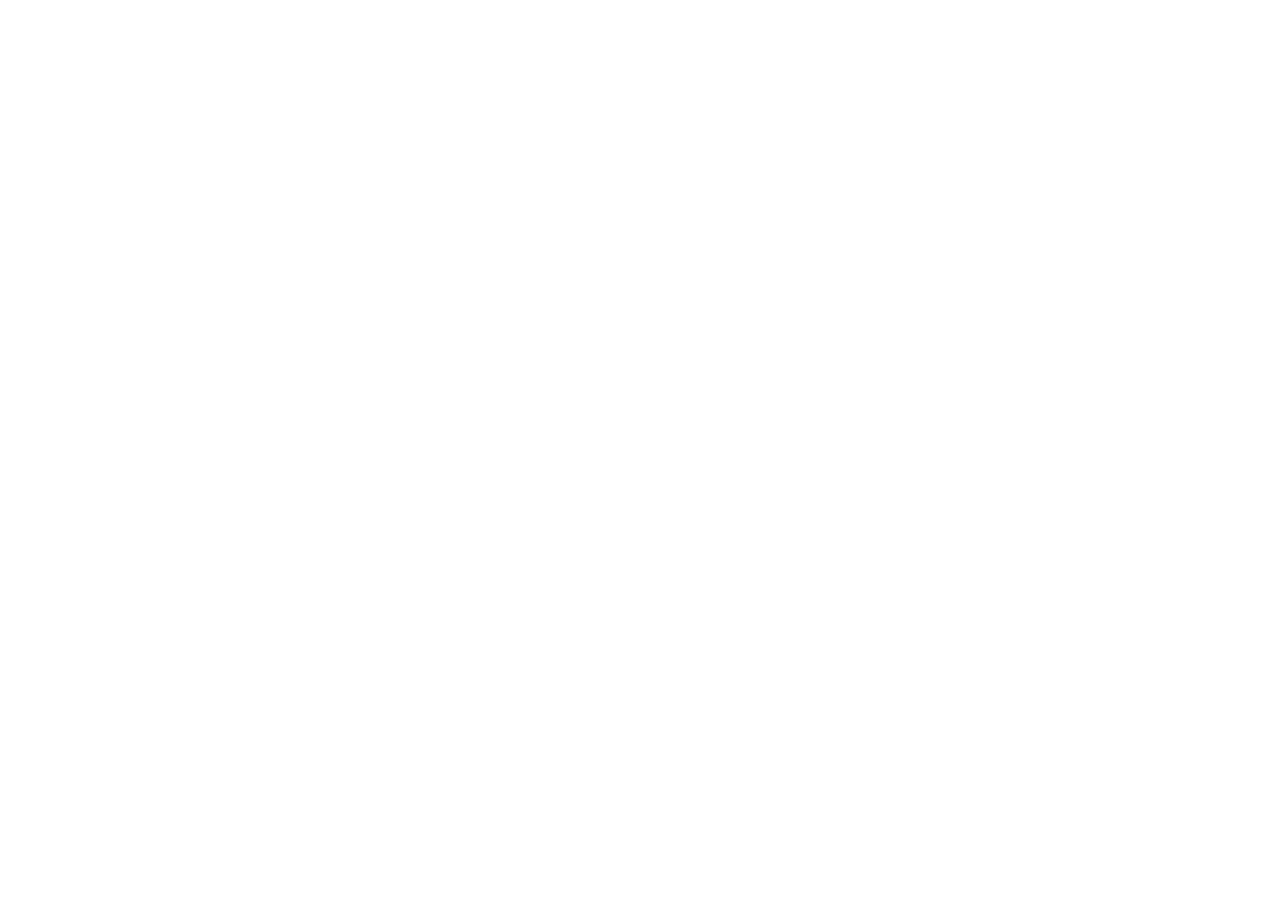
==== functions-level-3-1-bonus/index.html @ aaf1ffbe "done - bonus still WIP" ====
<!DOCTYPE html>
<html lang="de">
<head>
    <meta charset="UTF-8">
    <meta name="viewport" content="width=device-width, initial-scale=1.0">
    <title>functions-level-3-1-bonus</title>
</head>
<body>
    
</body>
<footer>
    <script src="assets/js/main.js">
    </script>
</footer>
</html>
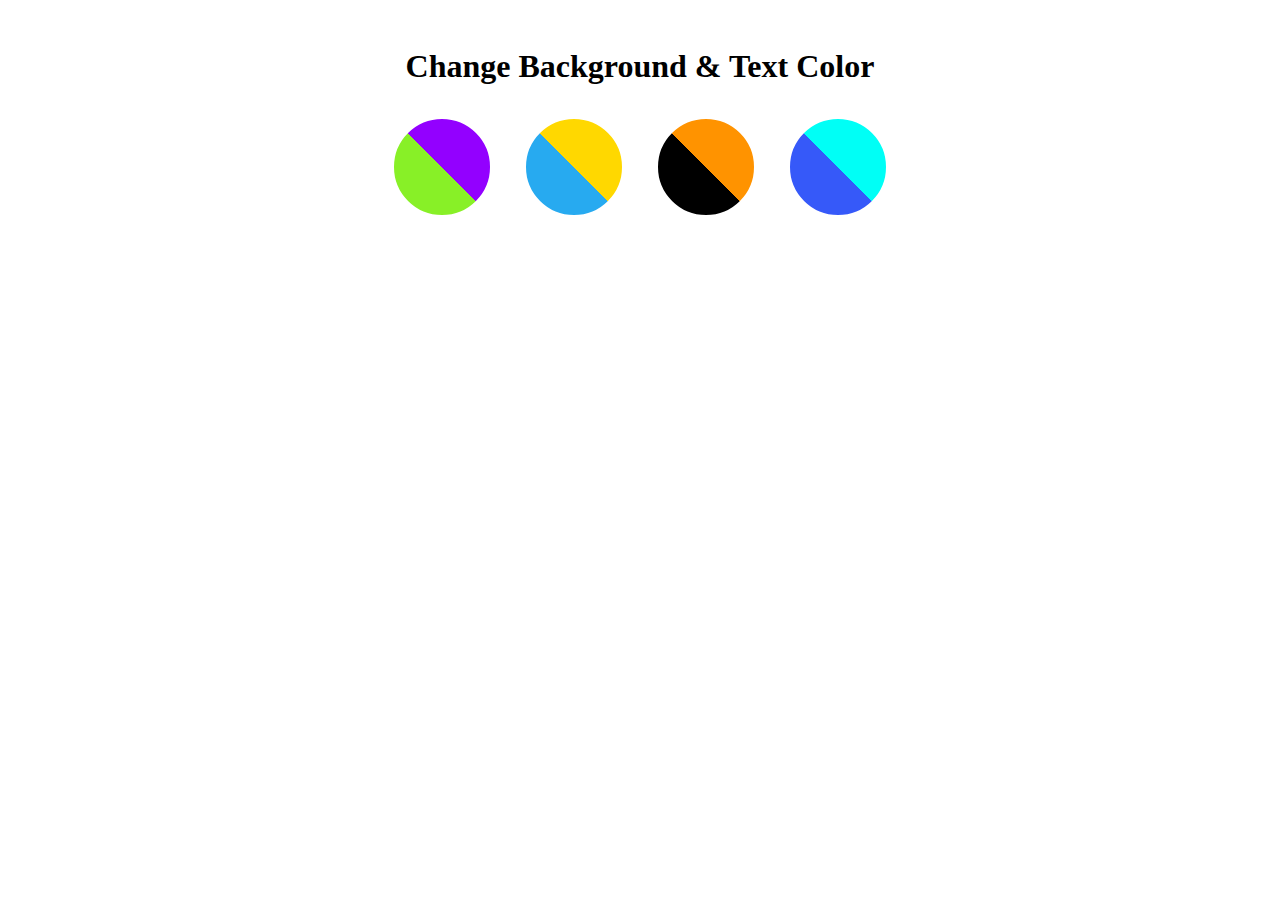
==== commit 9be9e02d: "bonus done" ====
--- a/functions-level-3-1-bonus/index.html
+++ b/functions-level-3-1-bonus/index.html
@@ -3,10 +3,27 @@
 <head>
     <meta charset="UTF-8">
     <meta name="viewport" content="width=device-width, initial-scale=1.0">
+    <link rel="stylesheet" href="assets/css/style.css">
     <title>functions-level-3-1-bonus</title>
 </head>
 <body>
-    
+    <main>
+    <h1>Change Background & Text Color</h1>
+    <div class="circles">
+    <div onclick="changeColorOne();" class="circle" id="purple-green">
+
+    </div>
+    <div onclick="changeColorTwo();" class="circle"  id="blue-yellow">
+
+    </div>
+    <div onclick="changeColorThree();" class="circle"  id="orange-black">
+
+    </div>
+    <div onclick="changeColorFour();" class="circle"  id="cyan-blue">
+
+    </div>
+    </div>
+    </main>
 </body>
 <footer>
     <script src="assets/js/main.js">
--- a/functions-level-3-1-bonus/assets/css/style.css
+++ b/functions-level-3-1-bonus/assets/css/style.css
@@ -0,0 +1,55 @@
+*{
+    box-sizing: border-box;
+    margin: 0;
+    padding: 0;
+}
+
+main{
+    text-align: center;
+    margin-top: 3em;
+}
+
+.circles{
+    display: flex;
+    gap: 2em;
+    justify-content: center;
+    margin-top: 2em;
+}
+
+.circle{
+    width: 100px;
+    height: 100px;
+    border-radius: 50px;
+    border: 2px solid #fff;
+}
+
+#purple-green{
+    background: rgb(136,240,39);
+    background: linear-gradient(45deg, rgba(136,240,39,1) 50%, rgba(147,0,255,1) 50%);
+}
+
+#blue-yellow{
+    background: rgb(39,170,240);
+    background: linear-gradient(45deg, rgba(39,170,240,1) 50%, rgba(255,216,0,1) 50%);
+}
+
+#orange-black{
+    background: rgb(0,0,0);
+    background: linear-gradient(45deg, rgba(0,0,0,1) 50%, rgba(255,147,0,1) 50%);
+}
+
+#cyan-blue{
+    background: rgb(54,89,249);
+    background: linear-gradient(45deg, rgba(54,89,249,1) 50%, rgba(0,255,246,1) 50%);
+}
+
+#purple-green:hover, 
+#blue-yellow:hover, 
+#orange-black:hover, 
+#cyan-blue:hover{
+    cursor: pointer;
+    -webkit-box-shadow: 4px 4px 5px 0px rgba(212,212,212,1);
+    -moz-box-shadow: 4px 4px 5px 0px rgba(212,212,212,1);
+    box-shadow: 4px 4px 5px 0px rgba(212,212,212,1);
+    
+}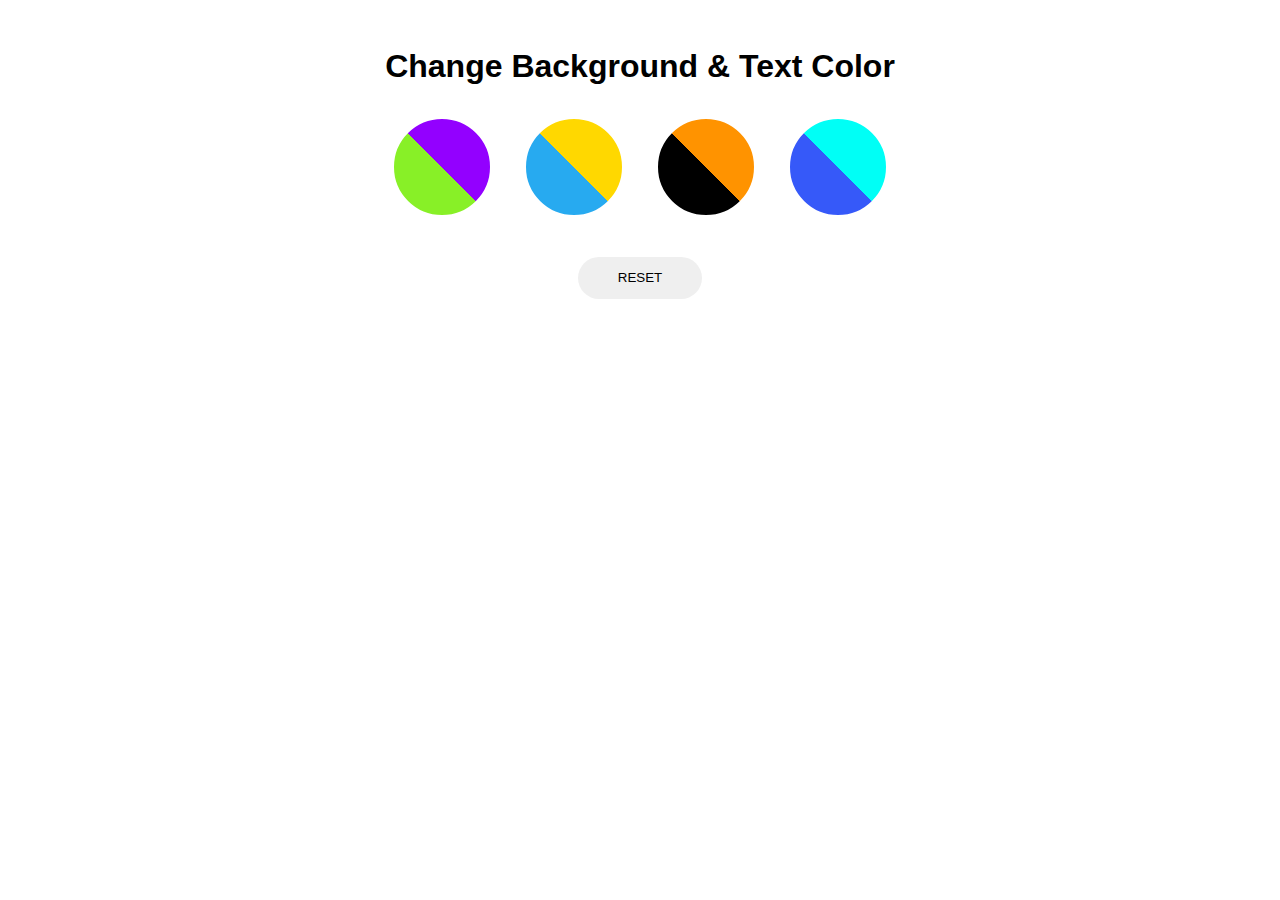
==== commit 0ca46de3: "added reset button to bonus" ====
--- a/functions-level-3-1-bonus/index.html
+++ b/functions-level-3-1-bonus/index.html
@@ -23,6 +23,7 @@
 
     </div>
     </div>
+    <button onclick="changeColorReset();" class="btn-reset">RESET</button>
     </main>
 </body>
 <footer>
--- a/functions-level-3-1-bonus/assets/css/style.css
+++ b/functions-level-3-1-bonus/assets/css/style.css
@@ -2,6 +2,10 @@
     box-sizing: border-box;
     margin: 0;
     padding: 0;
+}
+
+body{
+    font-family: sans-serif;
 }
 
 main{
@@ -52,4 +56,12 @@
     -moz-box-shadow: 4px 4px 5px 0px rgba(212,212,212,1);
     box-shadow: 4px 4px 5px 0px rgba(212,212,212,1);
     
+}
+
+.btn-reset{
+    margin-top: 3em;
+    padding: 1em 3em;
+    border-radius: 25px;
+    border: none;
+    cursor: pointer;
 }